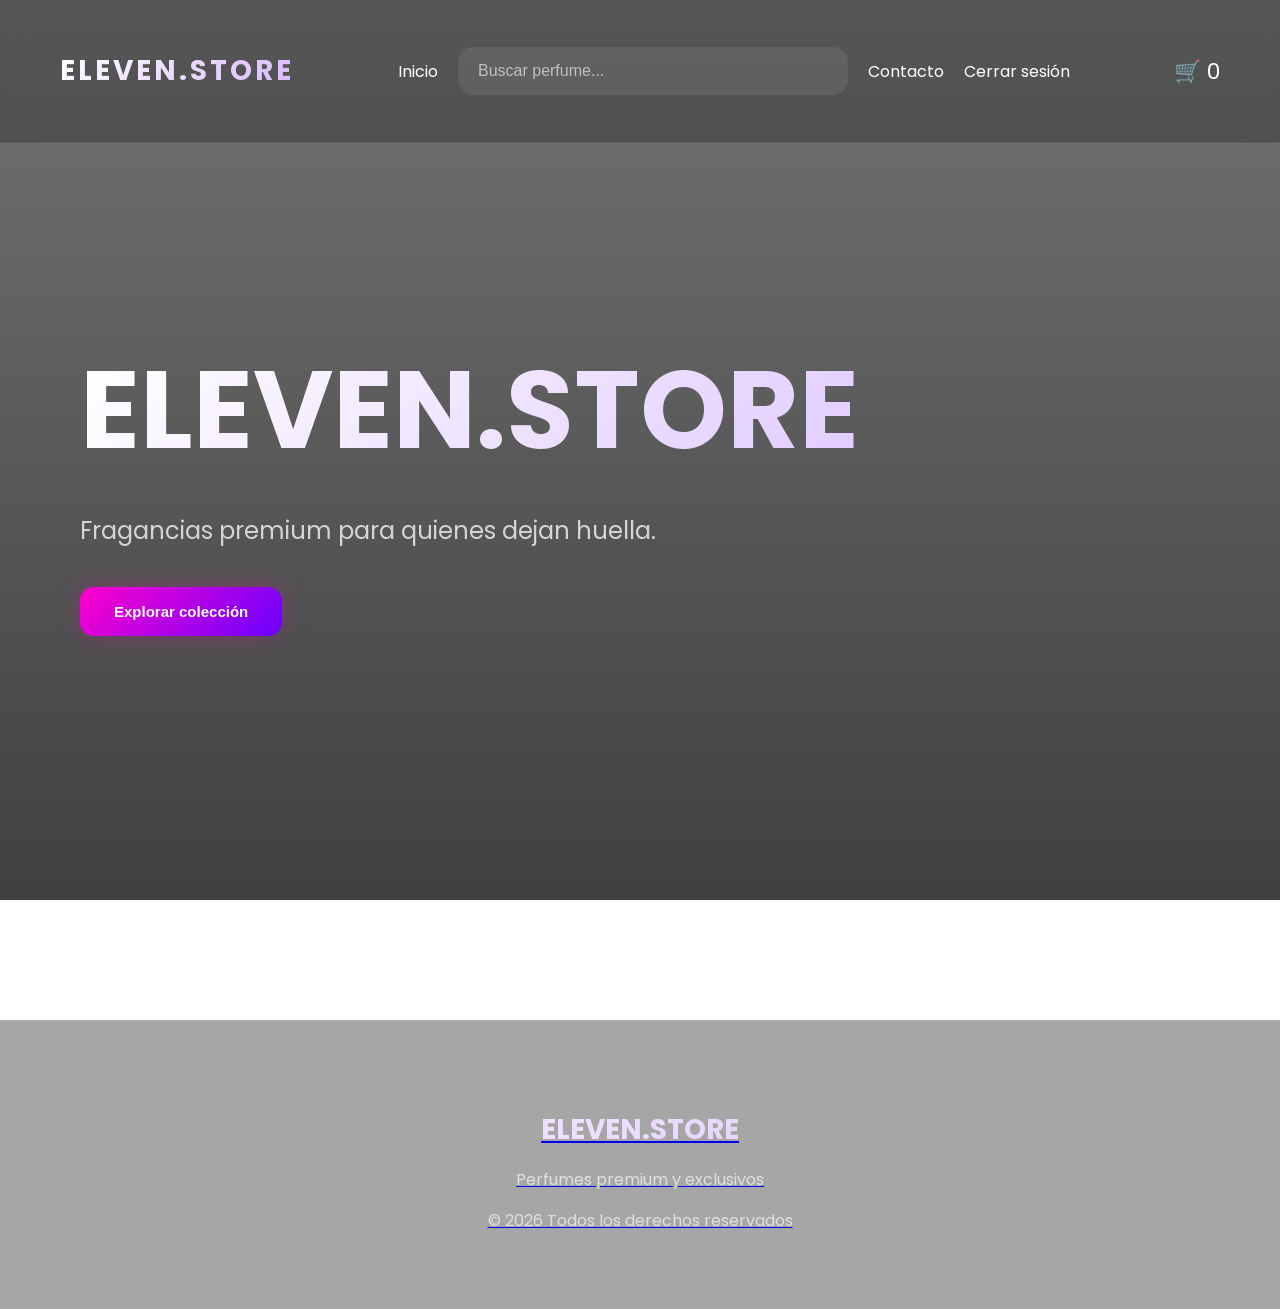
==== src/main/webapp/index.html @ ba975311 "Version inicial ELEVEN STORE" ====
<!DOCTYPE html>
<html lang="es">

<head>

    <meta charset="UTF-8">
    <meta name="viewport" content="width=device-width, initial-scale=1.0">

    <title>ELEVEN.STORE</title>

    <link rel="preconnect" href="https://fonts.googleapis.com">

    <link rel="preconnect" href="https://fonts.gstatic.com" crossorigin>

    <link href="https://fonts.googleapis.com/css2?family=Poppins:wght@300;400;500;600;700&display=swap" rel="stylesheet">

    <link rel="stylesheet" 
    href="css/style.css">

</head>

<body>

<nav>

    <h2>ELEVEN.STORE</h2>
<div class="nav-links">

    <a href="index.html">
        Inicio
    </a>

    <input
    type="text"
    placeholder="Buscar perfume..."
    class="buscador">

    <a href="#footer">
        Contacto
    </a>

    <a href="login.html">
        Cerrar sesión
    </a>

</div>

    <div class="icons">

        <span class="carrito-icono">

            🛒

            <span class="contador">
                0
            </span>

        </span>

    </div>

</nav>



<section class="hero">

    <h1>
        ELEVEN.STORE
    </h1>

    <p>
        Fragancias premium para quienes dejan huella.
    </p>

    <div class="hero-buttons">

        <a href="productos.html">

           <button
            onclick="window.location.href='productos.html'">

    Explorar colección


</section>

<script src="js/app.js"></script>
<footer id="footer">

    <h3>ELEVEN.STORE</h3>

    <p>
        Perfumes premium y exclusivos
    </p>

    <p>
        © 2026 Todos los derechos reservados
    </p>

</footer>
</body>

</html>
---- src/main/webapp/css/style.css ----
body{

    margin: 0;

    font-family: 'Poppins', sans-serif;

    color: white;

    overflow-x: hidden;

    animation: fadePage 0.8s ease;

    background:
    linear-gradient(rgba(0,0,0,0.55),
    rgba(0,0,0,0.75)),

    url('https://images.unsplash.com/photo-1507525428034-b723cf961d3e?q=80&w=1600');

    background-size: cover;

    background-position: center;

    background-attachment: fixed;

}


@keyframes fadePage{

    from{

        opacity: 0;

        transform: translateY(20px);

    }

    to{

        opacity: 1;

        transform: translateY(0);

    }

}



@keyframes aparecer{

    from{

        opacity: 0;

        transform: translateY(40px);

    }

    to{

        opacity: 1;

        transform: translateY(0);

    }

}



@keyframes aparecerCard{

    from{

        opacity: 0;

        transform: translateY(40px);

    }

    to{

        opacity: 1;

        transform: translateY(0);

    }

}



nav{

    position: fixed;

    top: 0;

    left: 0;

    width: 100%;

    padding: 22px 60px;

    display: flex;

    justify-content: space-between;

    align-items: center;

    background: rgba(0,0,0,0.25);

    backdrop-filter: blur(15px);

    border-bottom:
    1px solid rgba(255,255,255,0.08);

    z-index: 999;

    box-sizing: border-box;

}



nav h2{

    font-size: 28px;

    letter-spacing: 3px;

    background:
    linear-gradient(135deg,#ffffff,#d7b8ff);

    -webkit-background-clip: text;

    -webkit-text-fill-color: transparent;

}



.nav-links{

    display: flex;

    align-items: center;

    gap: 20px;

}



nav a{

    position: relative;

    color: white;

    text-decoration: none;

    transition: 0.4s;

}



nav a::after{

    content: '';

    position: absolute;

    bottom: -8px;

    left: 0;

    width: 0;

    height: 2px;

    background: white;

    transition: 0.4s;

}



nav a:hover::after{

    width: 100%;

}



.buscador{

    width: 350px;

    max-width: 90%;

    padding: 15px 20px;

    margin: 25px auto;

    display: block;

    border: none;

    border-radius: 15px;

    background: rgba(255,255,255,0.08);

    color: white;

    font-size: 16px;

    outline: none;

}


.buscador::placeholder{

    color: rgba(255,255,255,0.6);

}


.icons{

    display: flex;

    gap: 20px;

    font-size: 22px;

    cursor: pointer;

}



.icons span{

    transition: 0.3s;

}



.icons span:hover{

    transform: scale(1.15);

}


.hero{

    min-height: 100vh;

    display: flex;

    flex-direction: column;

    justify-content: center;

    padding: 0 80px;

    animation: aparecer 1.2s ease;

}


.hero h1{

    font-size: 110px;

    line-height: 1;

    margin-bottom: 20px;

    background:
    linear-gradient(135deg,#ffffff,#d7b8ff);

    -webkit-background-clip: text;

    -webkit-text-fill-color: transparent;

}


.hero p{

    width: 650px;

    font-size: 24px;

    line-height: 1.8;

    color: rgba(255,255,255,0.75);

    margin-bottom: 35px;

}


.hero-buttons{

    display: flex;

    gap: 20px;

}



button{

    padding: 16px 34px;

    border: none;

    border-radius: 14px;

    background:
    linear-gradient(135deg,#ff00cc,#6a00ff);

    color: white;

    font-size: 15px;

    font-weight: 600;

    cursor: pointer;

    transition: 0.4s;

    box-shadow:
    0 0 25px rgba(255,0,200,0.25);

}



button:hover{

    transform:
    translateY(-4px)
    scale(1.03);

    box-shadow:
    0 0 40px rgba(255,0,200,0.45);

}



.btn-secundario{

    background:
    rgba(255,255,255,0.08);

    border:
    1px solid rgba(255,255,255,0.12);

    backdrop-filter: blur(10px);

}


.productos-page{

    min-height: 100vh;

    padding: 160px 80px;

    text-align: center;

}



.productos-header{

    margin-bottom: 80px;

}



.productos-header h1{

    font-size: 80px;

    margin-bottom: 20px;

    background:
    linear-gradient(135deg,#ffffff,#d7b8ff);

    -webkit-background-clip: text;

    -webkit-text-fill-color: transparent;

}



.productos-header p{

    font-size: 22px;

    color: rgba(255,255,255,0.7);

}

.categorias-grid{

    display: flex;

    justify-content: center;

    align-items: center;

    gap: 30px;

    flex-wrap: wrap;

    margin-top: 50px;

}


.categoria-card{

    position: relative;

    width: 260px;
    
    height: 380px;

    border-radius: 45px;

    overflow: hidden;

    text-decoration: none;

    box-shadow:
    0 0 30px rgba(0,0,0,0.3);

    transition: 0.5s;

}



.categoria-card:hover{

    transform: scale(1.03);

}



.categoria-card img{

    width: 100%;

    height: 100%;

    object-fit: cover;

    transition: 0.7s;

}



.categoria-card:hover img{

    transform: scale(1.08);

}


.overlay{

    position: absolute;

    top: 0;

    left: 0;

    width: 100%;

    height: 100%;

    background:
    linear-gradient(
        rgba(0,0,0,0.15),
        rgba(0,0,0,0.8)
    );

    display: flex;

    justify-content: center;

    align-items: center;

}



.overlay h2{

    font-size: 28px;

    letter-spacing: 4px;

    text-transform: uppercase;

    color: white;

}

   .contenedor-productos{

    width: 100%;

    max-width: 1500px;

    margin: auto;

    display: grid;

    grid-template-columns:
    repeat(4, 1fr);

    gap: 25px;

}


.card{


    background: rgba(255,255,255,0.08);

    backdrop-filter: blur(15px);

    border: 1px solid rgba(255,255,255,0.12);

    border-radius: 20px;

    padding: 15px;

    text-align: center;

    transition: 0.4s;

}


.card:hover{

    transform: translateY(-10px);

    box-shadow:
    0 0 35px rgba(255,0,200,0.35);

}



.card img{

    width: 100%;

    height: 220px;

    object-fit: cover;

    border-radius: 18px;

}



.card:hover img{

    transform: scale(1.05);

}



.card h3{

    font-size: 18px;

    margin-top: 15px;

}


.card p{

    font-size: 15px;

    margin-bottom: 15px;

}


.card button{

    width: 100%;

}

.carrito{

    display: none;

    position: fixed;

    top: 0;

    right: 0;

    width: 380px;

    height: 100vh;

    overflow-y: auto;

    padding: 25px;

    padding-bottom: 250px;

    background: rgba(20,20,20,0.98);

    backdrop-filter: blur(15px);

    box-sizing: border-box;

    z-index: 99999;

}
.carrito.activo{

    display: block;

}

.carrito h2{

    margin-bottom: 30px;

}

.cerrar-carrito{

    width: 100%;

    margin-bottom: 20px;

    background:
    rgba(255,255,255,0.08);

}

.item-carrito{

    display: flex;

    justify-content: space-between;

    align-items: center;

    padding: 15px 0;

    border-bottom:
    1px solid rgba(255,255,255,0.08);

}

.controles{

    display: flex;

    align-items: center;

    gap: 10px;

}



.controles button{

    width: 35px;

    height: 35px;

    padding: 0;

}

.resumen-carrito{

    margin-top: 30px;

}

.resumen-carrito p,
.resumen-carrito h3{

    display: flex;

    justify-content: space-between;

}

.formulario-envio{

    margin-top: 30px;

    display: flex;

    flex-direction: column;

    gap: 15px;

}

.formulario-envio input,
.formulario-envio select{

    width: 100%;

    padding: 16px;

    border: none;

    border-radius: 14px;

    background:
    rgba(255,255,255,0.08);

    color: white;

    outline: none;

    box-sizing: border-box;

}

.metodos-pago{

    display: flex;

    gap: 15px;

    margin-top: 10px;

}



.metodo{
    flex: 1;
    padding: 20px;
    border-radius: 18px;
    background: rgba(255,255,255,0.08);
    border: 1px solid rgba(255,255,255,0.08);
    text-align: center;
    cursor: pointer;
    transition: 0.4s;
    transform: scale(1);
}

.metodo:hover{
    transform: translateY(-5px);
}

.metodo.activo{
    border: 2px solid #ff00cc;
    box-shadow: 0 0 25px rgba(255,0,200,0.5);
    transform: scale(1.05);
}


.login-page{

    height: 100vh;

}


.login-container{

    width: 100%;

    height: 100vh;

    display: flex;

    justify-content: center;

    align-items: center;

}


.login-card{

    width: 420px;

    padding: 50px;

    border-radius: 35px;

    background:
    rgba(255,255,255,0.08);

    backdrop-filter: blur(20px);

    border:
    1px solid rgba(255,255,255,0.1);

    box-shadow:
    0 0 40px rgba(0,0,0,0.4);

    text-align: center;

}


.login-card h1{

    font-size: 45px;

    margin-bottom: 15px;

    background:
    linear-gradient(135deg,#ffffff,#d7b8ff);

    -webkit-background-clip: text;

    -webkit-text-fill-color: transparent;

}


.login-card p{

    color: rgba(255,255,255,0.7);

    margin-bottom: 35px;

}


.login-card input{

    width: 100%;

    padding: 18px;

    margin-bottom: 20px;

    border: none;

    border-radius: 15px;

    background:
    rgba(255,255,255,0.08);

    color: white;

    outline: none;

    box-sizing: border-box;

}


.login-card button{

    width: 100%;

}


footer{

    margin-top: 120px;

    padding: 60px 30px;

    text-align: center;

    background:
    rgba(0,0,0,0.35);

    backdrop-filter: blur(15px);

    border-top:
    1px solid rgba(255,255,255,0.08);

}


footer h3{

    font-size: 28px;

    margin-bottom: 15px;

    background:
    linear-gradient(135deg,#ffffff,#d7b8ff);

    -webkit-background-clip: text;

    -webkit-text-fill-color: transparent;

}


footer p{

    color:
    rgba(255,255,255,0.65);

}


@media(max-width:768px){

    nav{

        padding: 20px;

        flex-direction: column;

        gap: 20px;

    }

    .hero{

        padding: 140px 25px;

        text-align: center;

        align-items: center;

    }

    .hero h1{

        font-size: 60px;

    }

    .hero p{

        width: 100%;

        font-size: 18px;

    }

    .hero-buttons{

        width: 100%;

        flex-direction: column;

    }

   .contenedor-productos{

    width: 100%;

    max-width: 1600px;

    margin: auto;

    display: grid;

    grid-template-columns: repeat(4, 1fr);

    gap: 20px;

}
    }

    .card img{

        height: 320px;

    }

    .carrito{

        width: 100%;

    }

    .productos-header h1{

        font-size: 45px;

    }

    .overlay h2{

        font-size: 35px;

    }

    .login-card{

        width: 90%;

        padding: 35px;

    }

.resumen-carrito{

    margin-bottom: 80px;

}

.formulario-envio{

    margin-bottom: 100px;

}
#notificacion{

    position: fixed !important;

    top: 30px;

    right: 30px;

    background: #28a745;

    color: white;

    padding: 15px 25px;

    border-radius: 12px;

    font-weight: bold;

    opacity: 0;

    transition: 0.4s;

    z-index: 9999;

    pointer-events: none;

}

#notificacion.mostrar{

    opacity: 1;

}
#filtro-precio{

    padding: 12px 18px;

    border-radius: 12px;

    border: none;

    background: rgba(255,255,255,0.08);

    color: white;

    margin-bottom: 30px;

    cursor: pointer;

}
#ordenar-productos{

    padding: 12px 18px;

    border-radius: 12px;

    border: none;

    background: rgba(255,255,255,0.08);

    color: white;

    margin-left: 10px;

    cursor: pointer;

}

#ordenar-productos option{

    background: #1a1a1a;

    color: white;

}
#filtro-precio option{

    background-color: rgba(0, 0, 0, 0.5); 

    color: white;

}
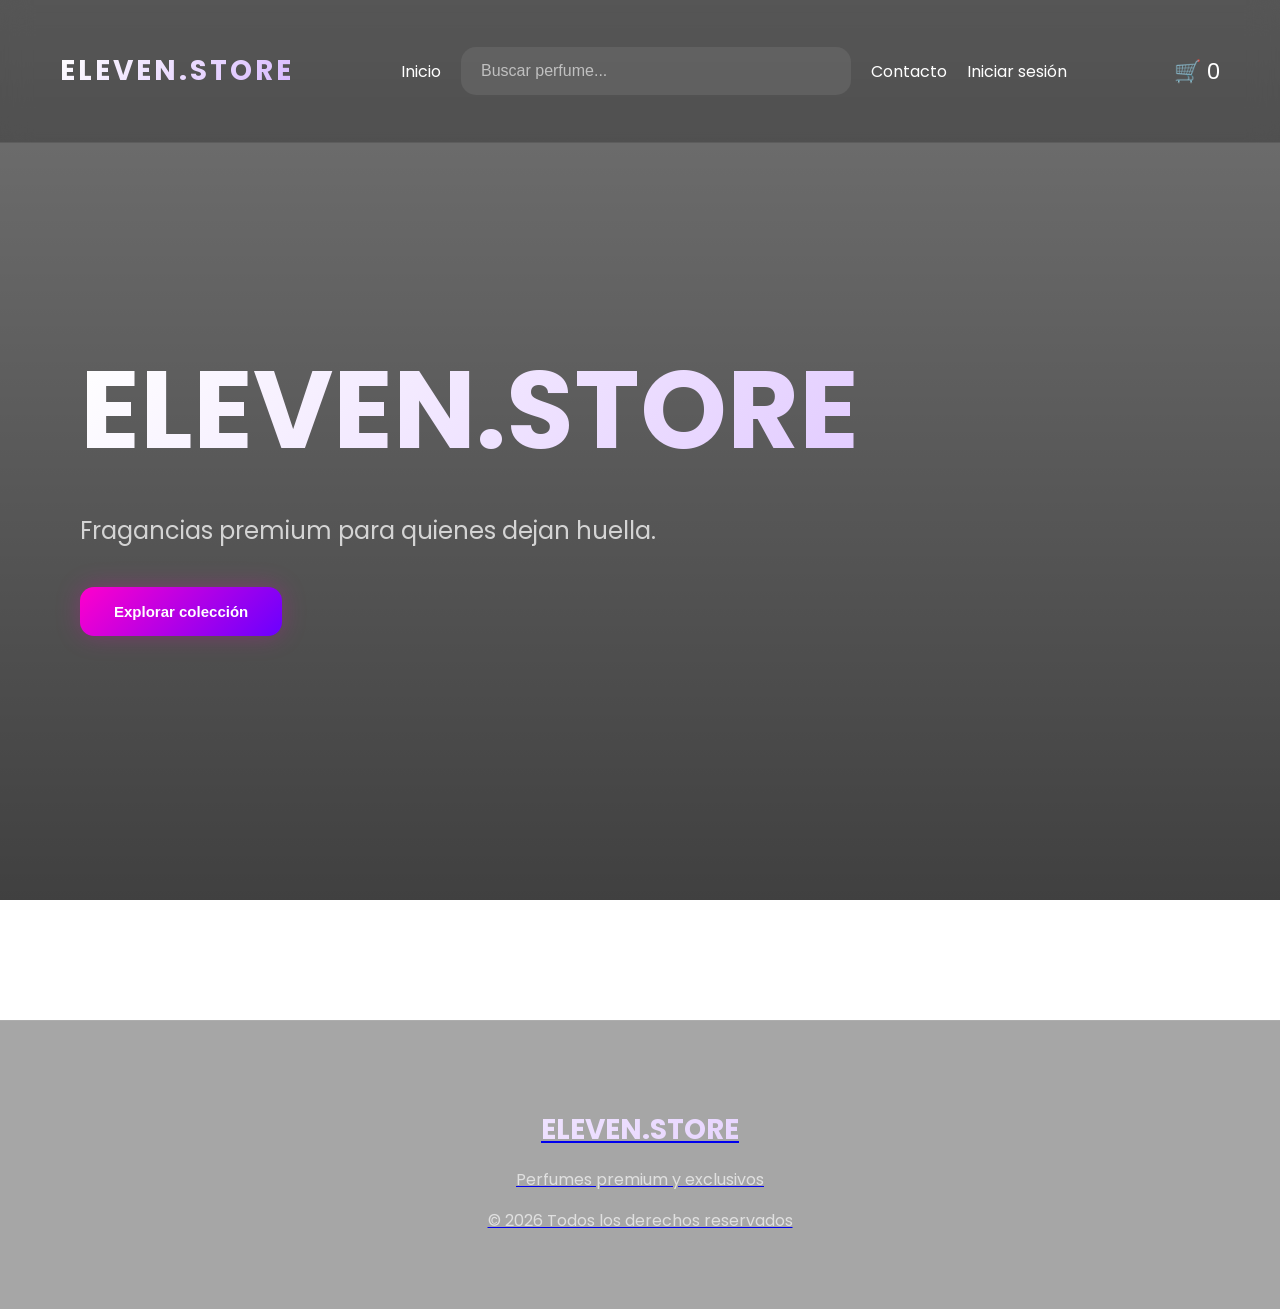
==== commit 6783927d: "login+usuarios=EnFuncion" ====
--- a/src/main/webapp/index.html
+++ b/src/main/webapp/index.html
@@ -39,9 +39,9 @@
         Contacto
     </a>
 
-    <a href="login.html">
-        Cerrar sesión
-    </a>
+    <a href="login.html" id="usuarioActivo">
+    Iniciar sesión
+</a>
 
 </div>
 
--- a/src/main/webapp/css/style.css
+++ b/src/main/webapp/css/style.css
@@ -1126,4 +1126,4 @@
 
     color: white;
 
-}+}
